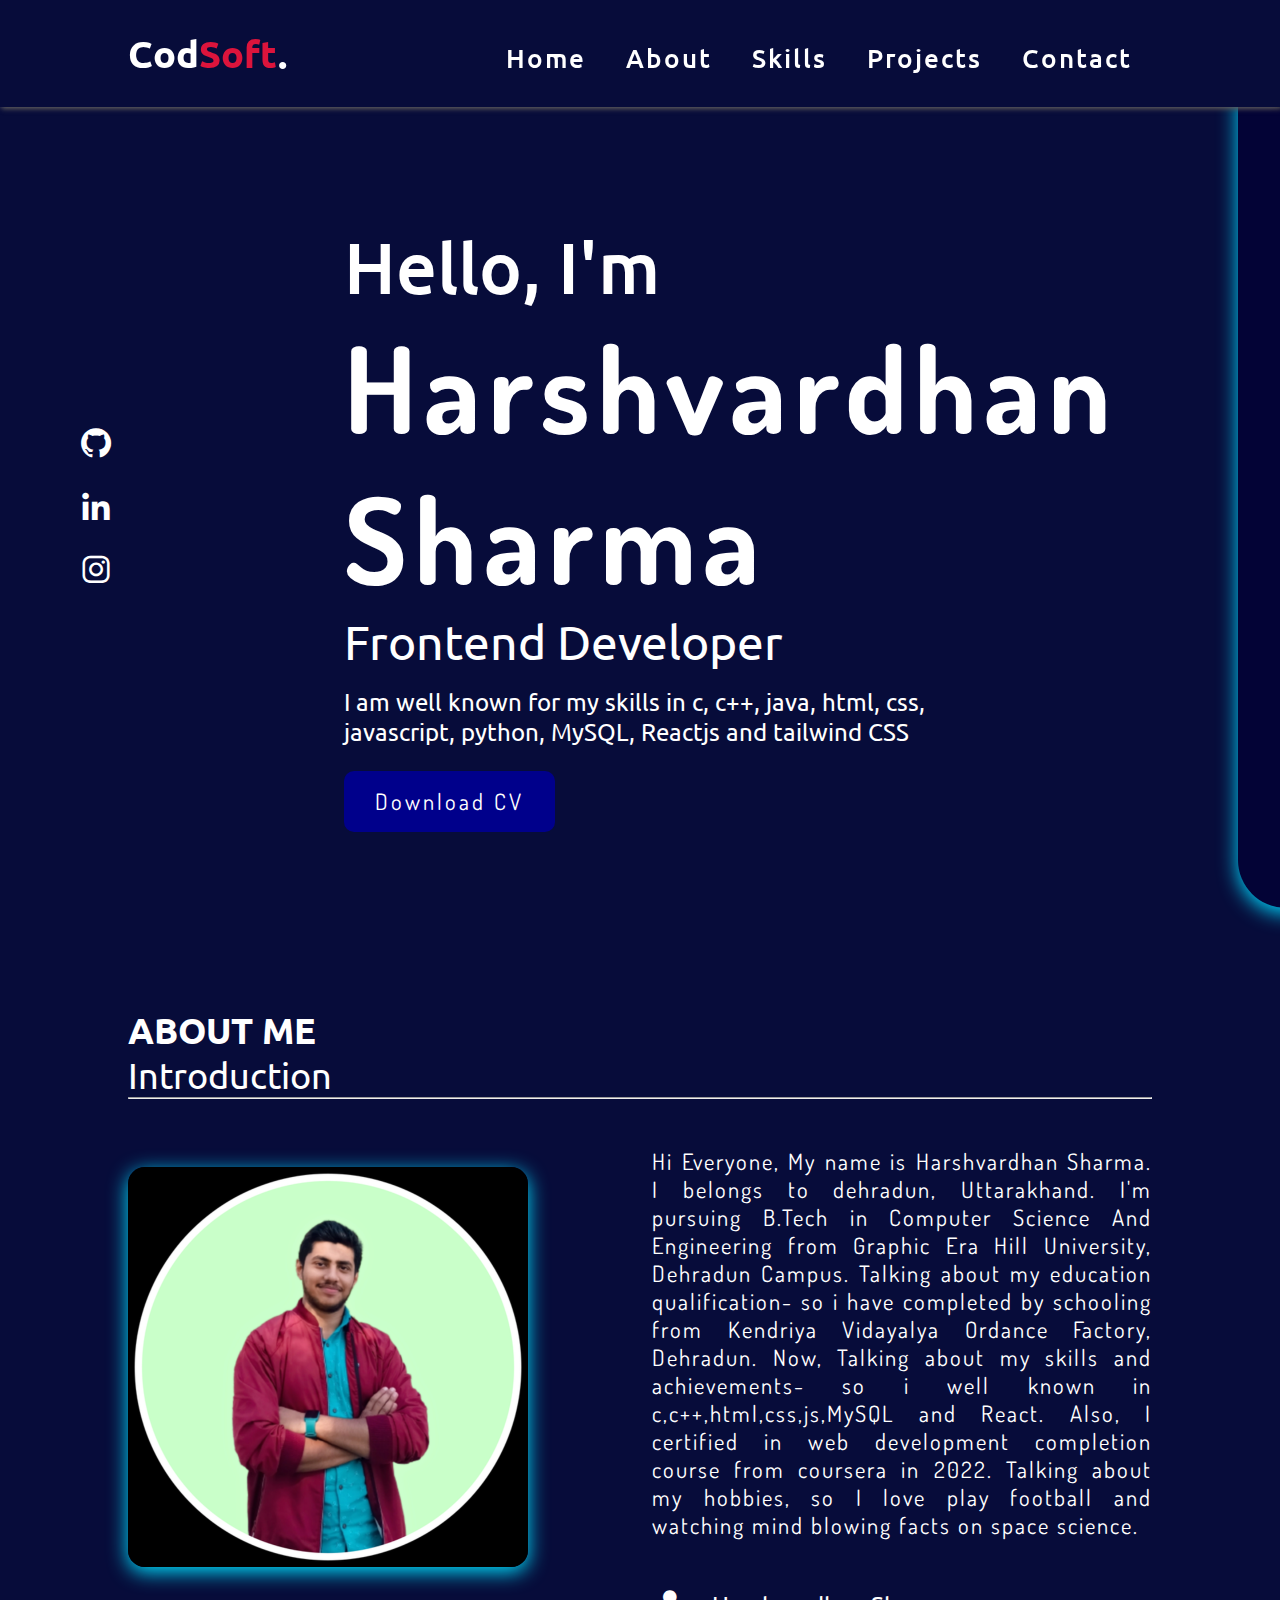
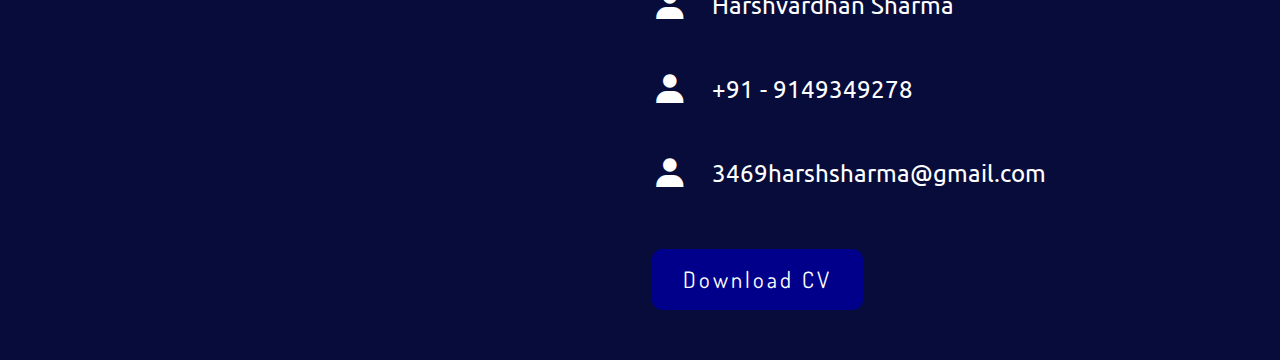
==== CodSoft Web Projects/Personal Portfolio/index.html @ c6598f97 "Add files via upload" ====
<!DOCTYPE html>
<html lang="en">
<head>
    <meta charset="UTF-8">
    <meta name="viewport" content="width=device-width, initial-scale=1.0">
    <title>Personal Portfolio</title>
    <link rel="stylesheet" href="style.css">
    <link rel="preconnect" href="https://fonts.googleapis.com">
    <link rel="preconnect" href="https://fonts.gstatic.com" crossorigin>
    <link href="https://fonts.googleapis.com/css2?family=Dosis:wght@300&family=Satisfy&family=Ubuntu:wght@300&display=swap" rel="stylesheet">
    <link data-minify="1" rel="stylesheet" href="https://blog.thesimplifieddev.com/wp-content/cache/min/1/npm/boxicons@latest/css/boxicons.min.css?ver=1680857252"> 
</head>
<body>
    <header>
        <a href="#" class="logo">Cod<span>Soft</span>.</a>
        <div class="bx bx-menu" id="menu-icon"></div>
        <ul class="navbar">
            <li><a href="#">Home</a></li>
            <li><a href="#">About</a></li>  
            <li><a href="#">Skills</a></li>
            <li><a href="#">Projects</a></li>
            <li><a href="#">Contact</a></li>
        </ul>
    </header>

    <section class="home" id="home">
        <div class="social">
            <a href="https://github.com/hvs1234" target="_blank"><i class="bx bxl-github"></i></a>
            <a href="https://linkedin.com/in/harshvardhan-sharma-a3685a236" target="_blank"><i class="bx bxl-linkedin"></i></a>
            <a href="#"><i class="bx bxl-instagram"></i></a>
        </div>
        <div class="home-img">
            <img src="image.png" alt="my-image">
        </div>
        <div class="home-text">
            <span>Hello, I'm</span>
            <h1>Harshvardhan Sharma</h1>
            <h2>Frontend Developer</h2>
            <p>I am well known for my skills in c, c++, java, html, css, javascript, python, MySQL, Reactjs and tailwind CSS</p>
            <a href="file:///E:/pdf/Harsh%20Resume%20.pdf" download target="_blank" class="btn">Download CV</a>
        </div>
    </section>

    <section class="about" id="about">
        <div class="heading">
            <h2>ABOUT ME</h2>
            <span>Introduction</span>
        </div>
        <hr>
        <div class="about-container">
            <div class="about-img">
                <img src="image2.png" alt="myimage">
            </div>
            <div class="about-text">
                <p>Hi Everyone, My name is Harshvardhan Sharma. I belongs to dehradun, Uttarakhand. I'm pursuing B.Tech in Computer Science And Engineering from Graphic Era Hill University, Dehradun Campus. Talking about my education qualification- so i have completed by schooling from Kendriya Vidayalya Ordance Factory, Dehradun. Now, Talking about my skills and achievements- so i well known in c,c++,html,css,js,MySQL and React. Also, I certified in web development completion course from coursera in 2022. Talking about my hobbies, so I love play football and watching mind blowing facts on space science.</p>
                <div class="information">
                    <div class="info-box">
                        <i class="bx bxs-user"></i>
                        <span>Harshvardhan Sharma</span>
                    </div>
                    <div class="info-box">
                        <i class="bx bxs-user"></i>
                        <span>+91 - 9149349278</span>
                    </div>
                    <div class="info-box">
                        <i class="bx bxs-user"></i>
                        <span>3469harshsharma@gmail.com</span>
                    </div>
                </div>
                <a href="file:///E:/pdf/Harsh%20Resume%20.pdf" target="_blank" class="btn">Download CV</a>
            </div>
        </div>
    </section>
</body>
</html>
---- CodSoft Web Projects/Personal Portfolio/style.css ----
:root
{
    --set-color: darkblue;
    --bg-color: #070c3a;
    --text-color: rgb(255, 255, 255);
    --hover: hsl(64, 100%, 51%);
    --lg-font: 2.2rem;
    --md-font: 1.8rem;
    --p-font: 0.941rem;
}

*{
    margin: 0; padding: 0; 
    list-style: none; text-decoration: none;
    font-size: 1.5rem;
    box-sizing: border-box;
    scroll-behavior: smooth;
    font-family: 'Ubuntu' , sans-serif;
}
body
{
    color: var(--text-color);
    background-color: var(--bg-color);
}
section
{
    padding: 50px 10%;
}
*::selection
{
    background: var(--set-color);
    color: var(--bg-color);
}
header
{
    display: flex;
    position: fixed;
    z-index: 2;
    top: 0;
    right: 0;
    width: 100%;
    align-items: center;
    justify-content: space-between;
    background: var(--bg-color);
    padding: 30px 10%;
    transition: 0.2s;
    box-shadow: -3px -4px 8px #ffffff73 , 2px 2px 5px rgb(82, 79, 79);
}
.logo
{
    font-size: 1.6rem;
    font-weight: 600;
    color: var(--text-color);
}
.logo span
{
    font-size: 1.6rem;
    font-weight: 600;
    color: crimson;
}
.navbar
{
    display: flex;
}
.navbar a
{
    font-size: 1.1rem;
    padding: 20px 20px;
    color: var(--text-color);
    font-weight: 500;
    letter-spacing: 2px;
    z-index: 3000;
} .navbar a:hover{color: var(--hover);}
#menu-icon
{
    font-size: 1.5rem;
    cursor: pointer;
    z-index: 10001;
    display: none;
}
.home
{
    position: relative;
    width: 100%;
    min-height: 100vh;
    display: grid;
    align-items: center;
    grid-template-columns: 0.2fr 1fr 1fr;
    gap: 15rem;
}
.home-img
{
    order: 3; position: relative; right: 420px; top: 0px;
    border: 0px solid black; border-radius: 2rem;
    box-shadow: 0px 5px 20px rgb(0, 217, 255); background-color: rgb(3, 3, 54);
} .home-img image{width: 100%;}
.home-text
{
    position: relative;
    right: 180px;
    top: 2rem;
}
.home-text span
{
    font-size: 3rem;    
    font-weight: 500;
}
.home-text h1
{
    font-size: 5rem;
    letter-spacing: 7px;
    font-family: 'Dosis' , sans-serif;
}
.home-text h2
{
    font-size: 2rem;
    font-weight: 400;
}
.home-text p
{
    font-size: 1rem;
    font-weight: 400;
    margin: 0.7rem 0 1rem;
    width: 25rem;
}
.social
{
    display: flex;
    flex-direction: column;
}
.social a
{
    margin-bottom: 1rem;
    font-size: 22px;
    color: var(--text-color);
    position: relative;
    top: 40px;
    right: 50px;
} .social a:hover{color: var(--hover);}
.btn
{
    display: inline-block;
    background-color: var(--set-color);
    color: #fff;
    padding: 0.7rem 1.3rem;
    font-size: var(--p-font);
    font-family: 'Dosis' , sans-serif;
    letter-spacing: 3px;
    border: 0.6rem;
    border-radius: 10px;
} .btn:hover{background: rgb(5, 50, 102);}

.about-container
{
    display: grid;
    grid-template-columns: repeat(2, 1fr);
    gap: 1rem;
    margin-top: 2rem;
}

.about-img img
{
    width: 80%;
    border-radius: 0.7rem;
    margin-top: 20px;
    box-shadow: 0px 5px 20px rgb(0, 225, 255);
}
.about-text p
{
    font-size: var(--p-font);
    letter-spacing: 2px;
    font-weight: 400;   
    text-align: justify;
    font-family: 'Dosis' , sans-serif;
}
.information
{
    margin: 2rem 0 2.4rem;
    font-size: var(--md-font);
}
.information .info-box
{
    display: flex;
    align-items: center;
    margin-bottom: 2rem;
}
.information .info-box span
{
    font-weight: 400;
    margin-left: 1rem;
    font-size: 1rem;
}
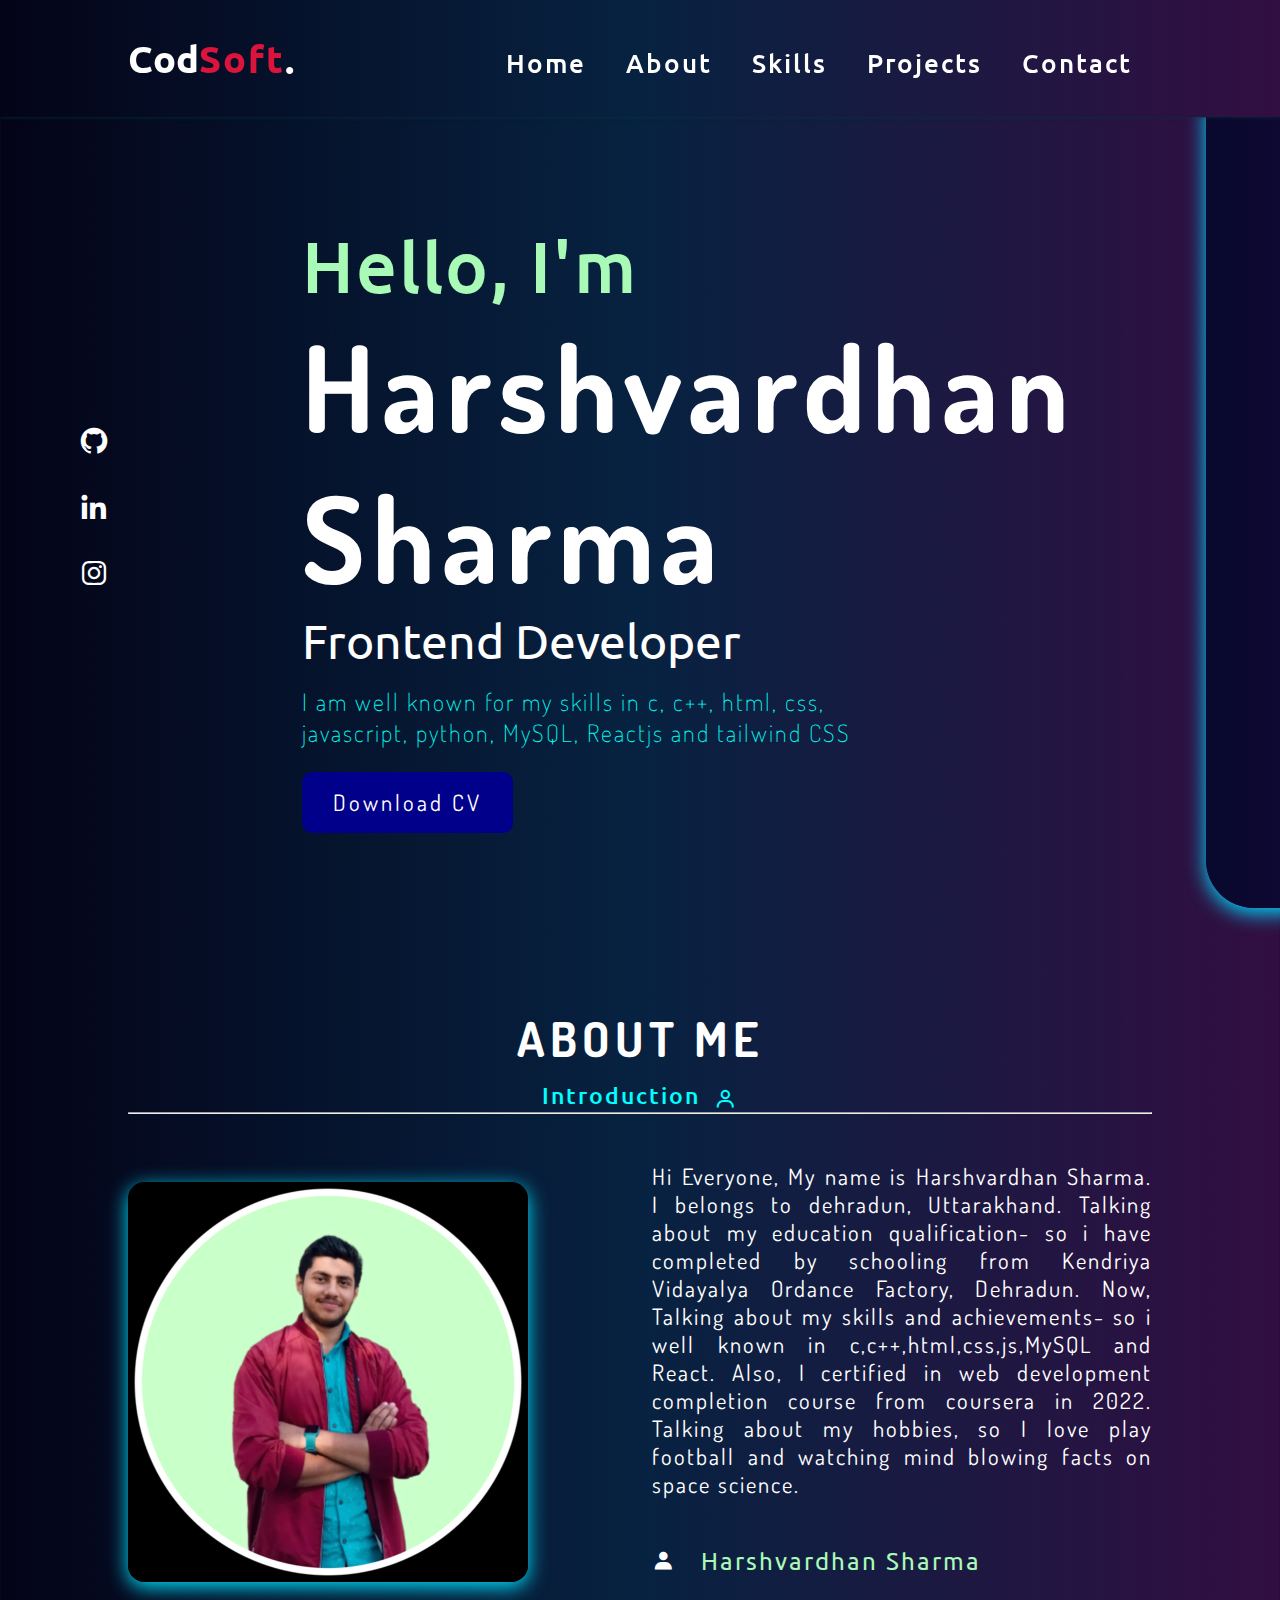
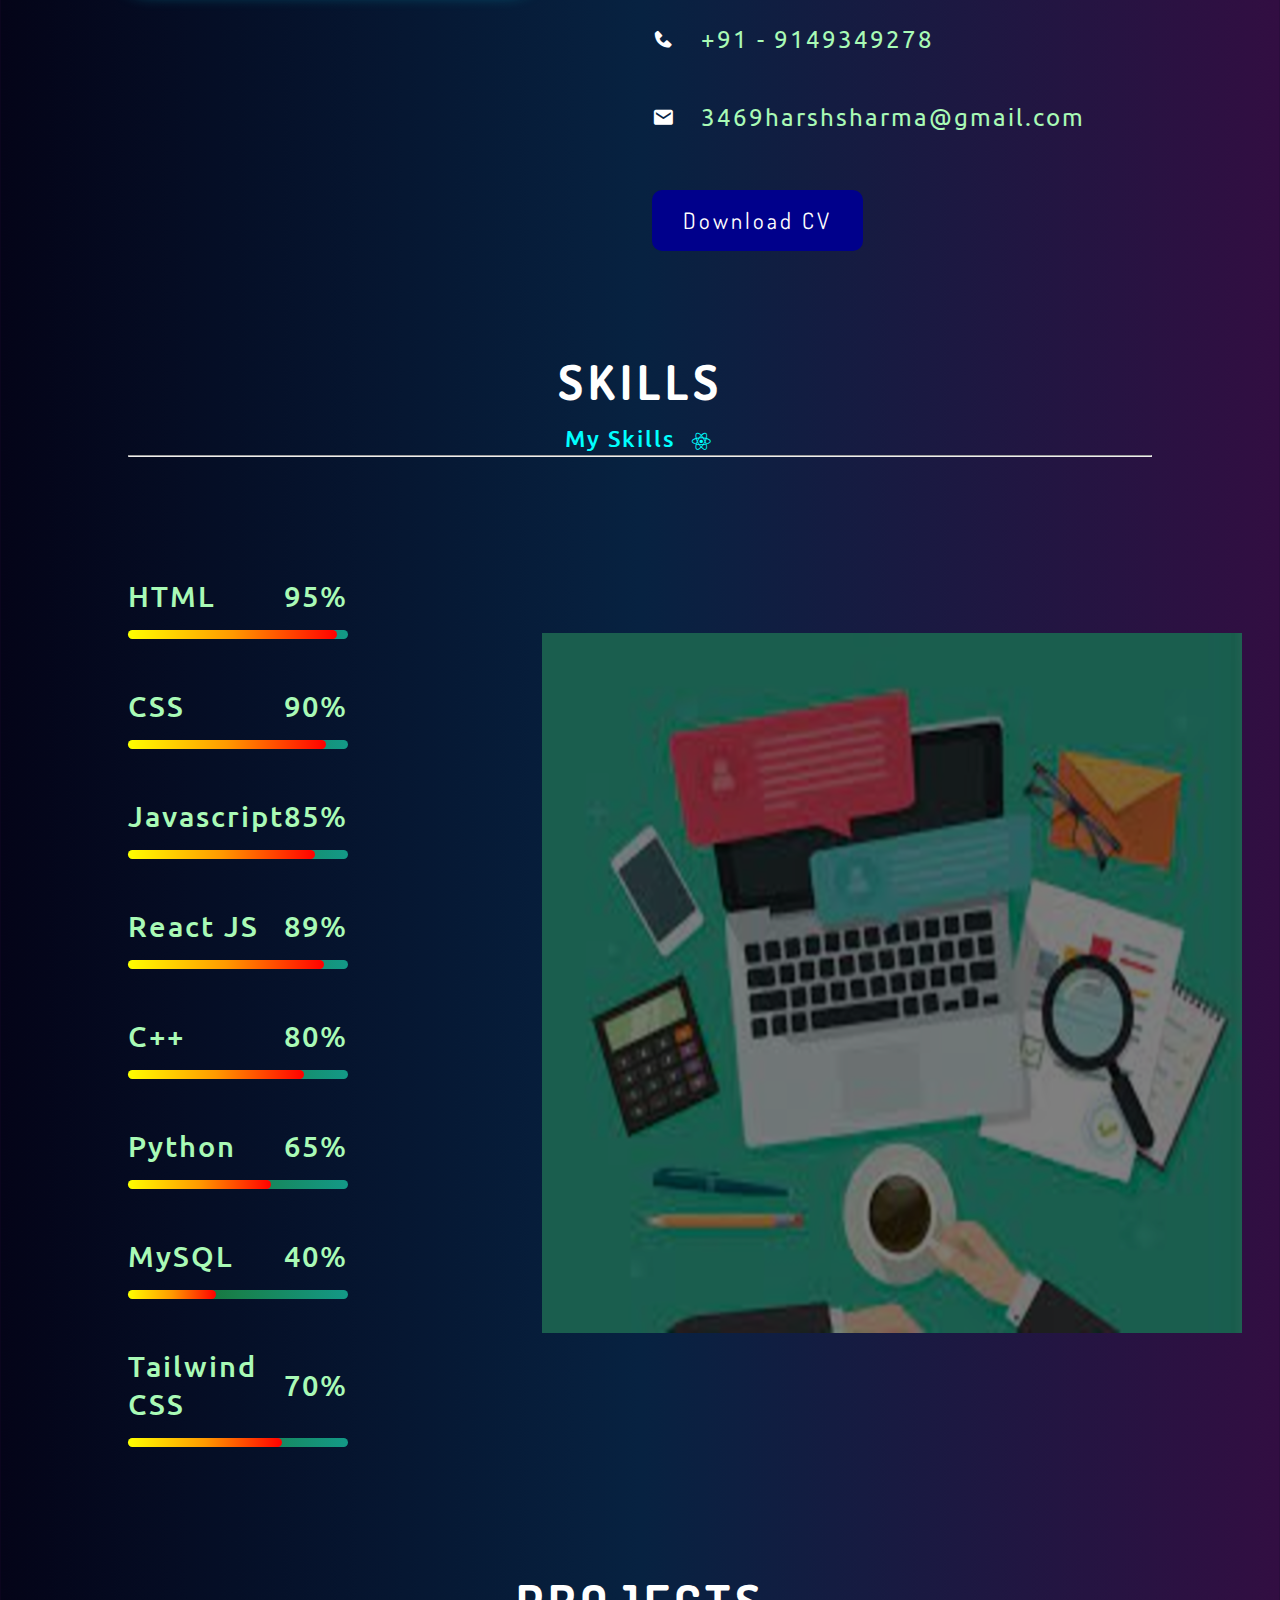
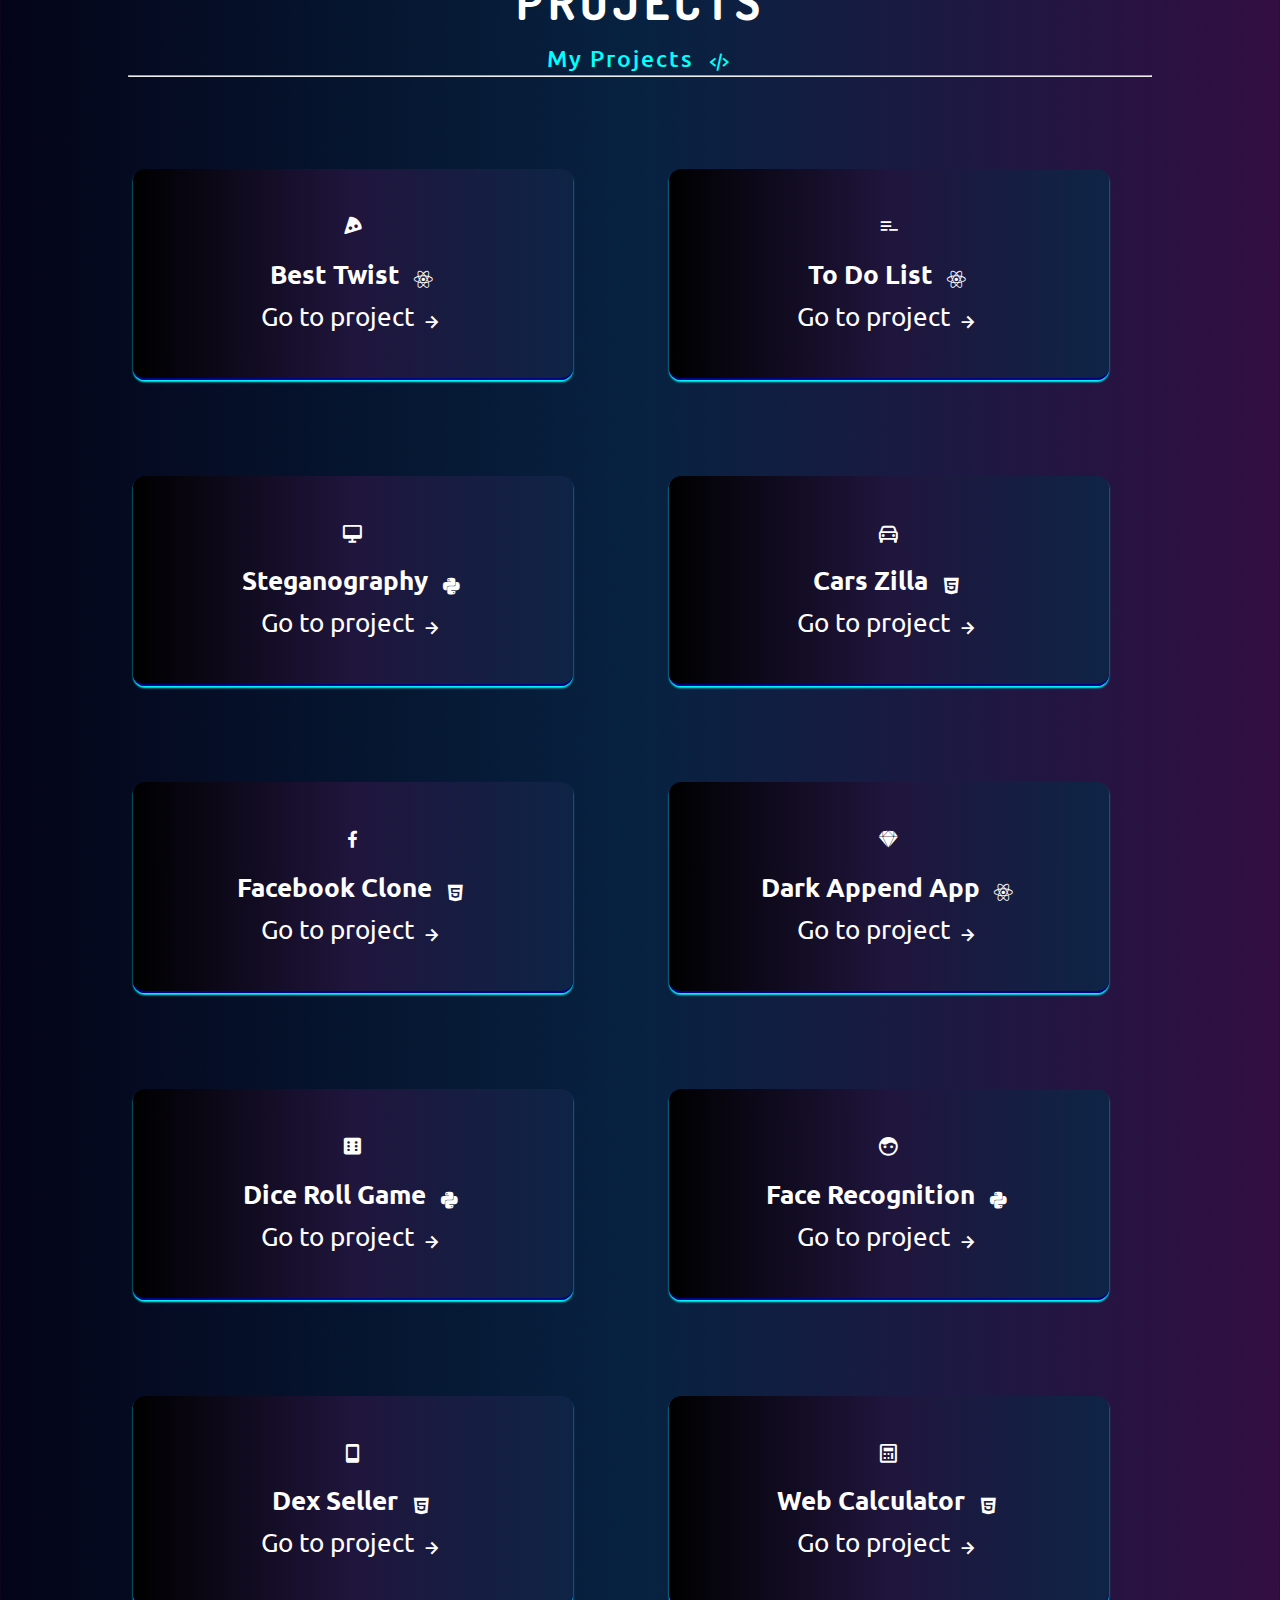
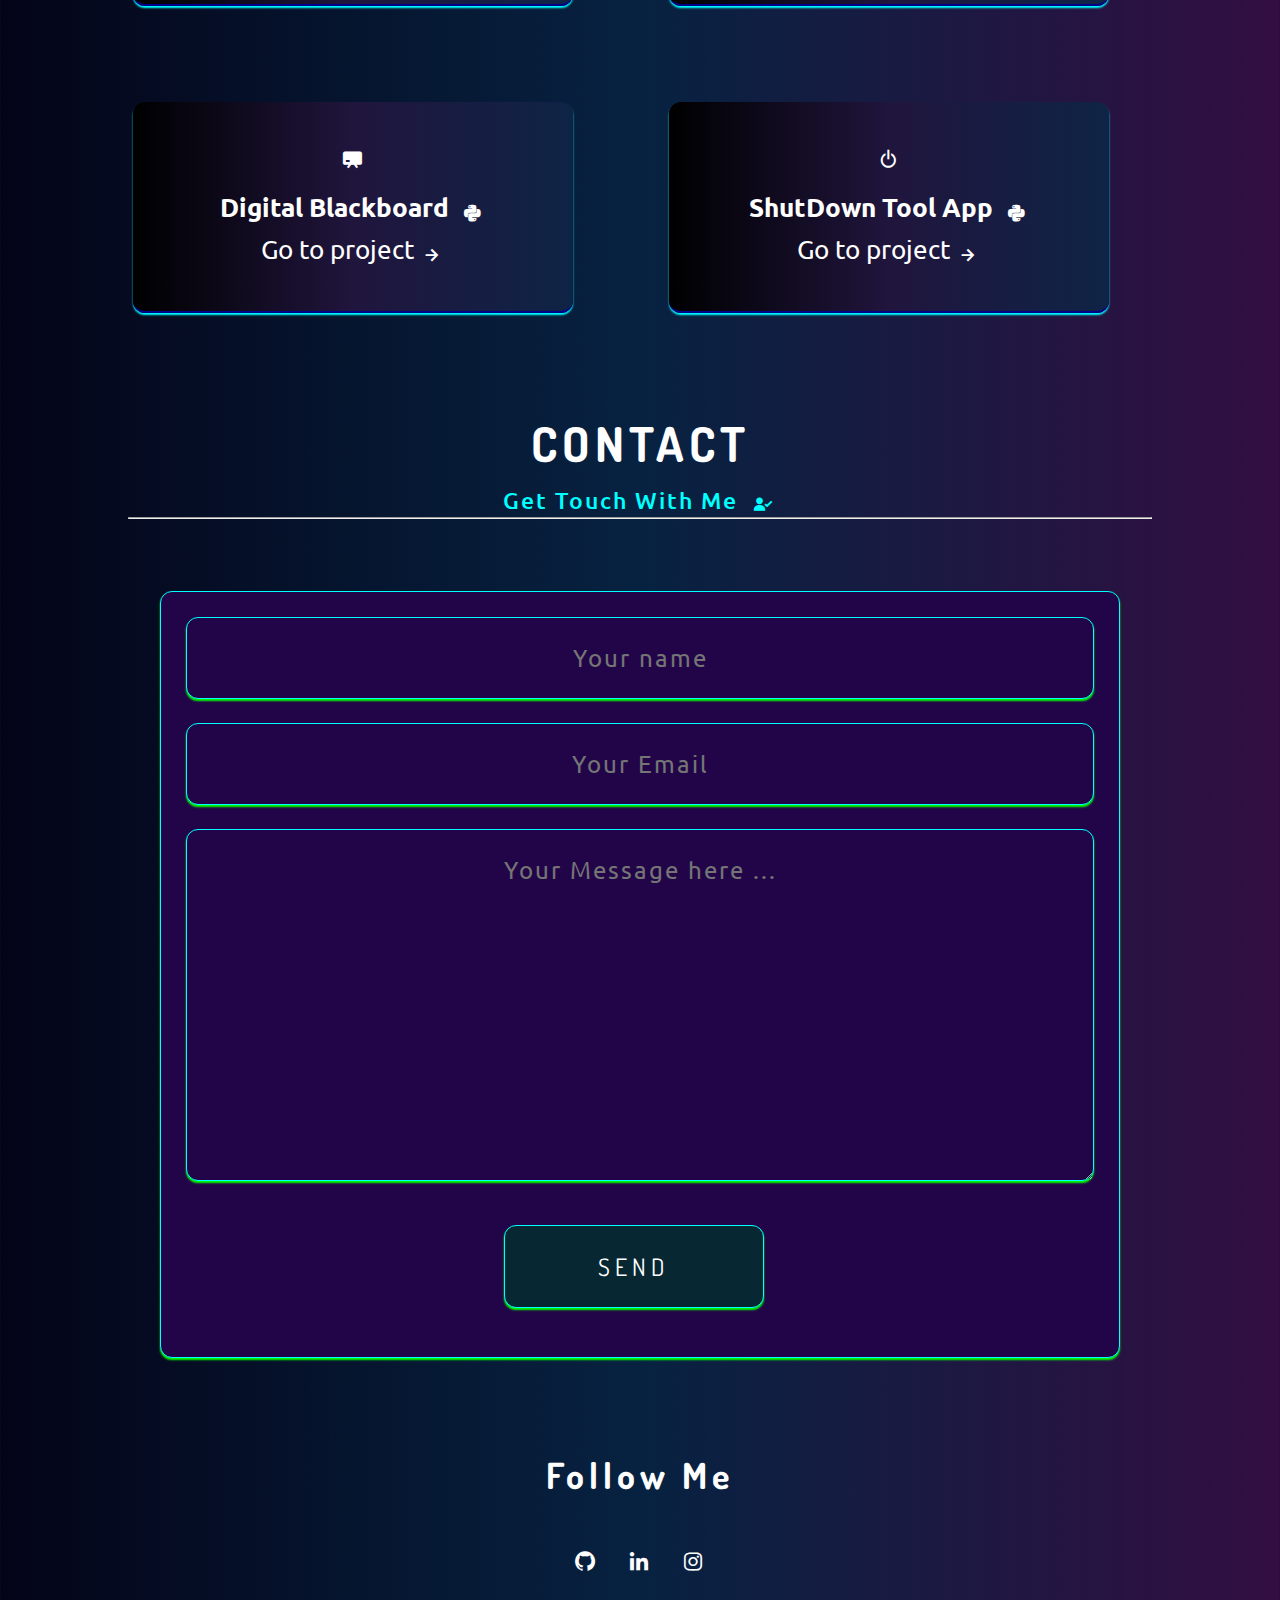
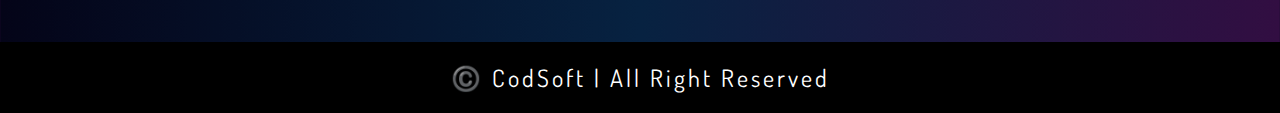
==== commit e3fde5a6: "Add files via upload" ====
--- a/CodSoft Web Projects/Personal Portfolio/index.html
+++ b/CodSoft Web Projects/Personal Portfolio/index.html
@@ -7,27 +7,27 @@
     <link rel="stylesheet" href="style.css">
     <link rel="preconnect" href="https://fonts.googleapis.com">
     <link rel="preconnect" href="https://fonts.gstatic.com" crossorigin>
-    <link href="https://fonts.googleapis.com/css2?family=Dosis:wght@300&family=Satisfy&family=Ubuntu:wght@300&display=swap" rel="stylesheet">
+    <link href="https://fonts.googleapis.com/css2?family=Dosis:wght@300&family=Tilt+Prism&family=Satisfy&family=Ubuntu:wght@300&display=swap" rel="stylesheet">
     <link data-minify="1" rel="stylesheet" href="https://blog.thesimplifieddev.com/wp-content/cache/min/1/npm/boxicons@latest/css/boxicons.min.css?ver=1680857252"> 
 </head>
 <body>
     <header>
-        <a href="#" class="logo">Cod<span>Soft</span>.</a>
+        <a href="https://codsoft.in" target="_blank" class="logo">Cod<span>Soft</span>.</a>
         <div class="bx bx-menu" id="menu-icon"></div>
         <ul class="navbar">
-            <li><a href="#">Home</a></li>
-            <li><a href="#">About</a></li>  
-            <li><a href="#">Skills</a></li>
-            <li><a href="#">Projects</a></li>
-            <li><a href="#">Contact</a></li>
+            <li><a href="#home">Home</a></li>
+            <li><a href="#about">About</a></li>  
+            <li><a href="#skills">Skills</a></li>
+            <li><a href="#projects">Projects</a></li>
+            <li><a href="#contact">Contact</a></li>
         </ul>
     </header>
 
     <section class="home" id="home">
-        <div class="social">
+        <div class="follow">
             <a href="https://github.com/hvs1234" target="_blank"><i class="bx bxl-github"></i></a>
             <a href="https://linkedin.com/in/harshvardhan-sharma-a3685a236" target="_blank"><i class="bx bxl-linkedin"></i></a>
-            <a href="#"><i class="bx bxl-instagram"></i></a>
+            <a href="https://www.instagram.com/ha.rshsharma135" target="_blank"><i class="bx bxl-instagram"></i></a>
         </div>
         <div class="home-img">
             <img src="image.png" alt="my-image">
@@ -36,40 +36,203 @@
             <span>Hello, I'm</span>
             <h1>Harshvardhan Sharma</h1>
             <h2>Frontend Developer</h2>
-            <p>I am well known for my skills in c, c++, java, html, css, javascript, python, MySQL, Reactjs and tailwind CSS</p>
-            <a href="file:///E:/pdf/Harsh%20Resume%20.pdf" download target="_blank" class="btn">Download CV</a>
+            <p>I am well known for my skills in c, c++, html, css, javascript, python, MySQL, Reactjs and tailwind CSS</p>
+            <a href="https://drive.google.com/file/d/1B3Ot39mB7GMwG1csiOINjtP1QZ1P4ege/view" target="_blank" class="btn">Download CV</a>
         </div>
     </section>
 
     <section class="about" id="about">
         <div class="heading">
             <h2>ABOUT ME</h2>
-            <span>Introduction</span>
+            <span>Introduction&nbsp; <i class='bx bx-user touch'></i></span>
         </div>
         <hr>
-        <div class="about-container">
+        <div class="about-part">
             <div class="about-img">
                 <img src="image2.png" alt="myimage">
             </div>
             <div class="about-text">
-                <p>Hi Everyone, My name is Harshvardhan Sharma. I belongs to dehradun, Uttarakhand. I'm pursuing B.Tech in Computer Science And Engineering from Graphic Era Hill University, Dehradun Campus. Talking about my education qualification- so i have completed by schooling from Kendriya Vidayalya Ordance Factory, Dehradun. Now, Talking about my skills and achievements- so i well known in c,c++,html,css,js,MySQL and React. Also, I certified in web development completion course from coursera in 2022. Talking about my hobbies, so I love play football and watching mind blowing facts on space science.</p>
-                <div class="information">
+                <p>Hi Everyone, My name is Harshvardhan Sharma. I belongs to dehradun, Uttarakhand. Talking about my education qualification- so i have completed by schooling from Kendriya Vidayalya Ordance Factory, Dehradun. Now, Talking about my skills and achievements- so i well known in c,c++,html,css,js,MySQL and React. Also, I certified in web development completion course from coursera in 2022. Talking about my hobbies, so I love play football and watching mind blowing facts on space science.</p>
+                <div class="my-info">
                     <div class="info-box">
-                        <i class="bx bxs-user"></i>
+                        <i class="bx bxs-user" style="color: #fff;"></i>
                         <span>Harshvardhan Sharma</span>
                     </div>
                     <div class="info-box">
-                        <i class="bx bxs-user"></i>
+                        <i class="bx bxs-phone" style="color: #fff;"></i>
                         <span>+91 - 9149349278</span>
                     </div>
                     <div class="info-box">
-                        <i class="bx bxs-user"></i>
+                        <i class="bx bxs-envelope" style="color: #fff;"></i>
                         <span>3469harshsharma@gmail.com</span>
                     </div>
                 </div>
-                <a href="file:///E:/pdf/Harsh%20Resume%20.pdf" target="_blank" class="btn">Download CV</a>
-            </div>
-        </div>
-    </section>
+                <a href="https://drive.google.com/file/d/1B3Ot39mB7GMwG1csiOINjtP1QZ1P4ege/view" target="_blank" class="btn">Download CV</a>
+            </div>
+        </div>
+    </section>
+
+    <section class="skills" id="skills">
+        <div class="heading">
+            <h2>SKILLS</h2>
+            <span>My Skills&nbsp; <i class='bx bxl-react touch'></i></span>
+        </div>
+        <hr>
+        <div class="skills-part">
+            <div class="bars">
+                <div class="bars-box">
+                    <h3>HTML</h3>
+                    <span>95%</span>
+                    <div class="light-bar"></div>
+                    <div class="percent-bar html-bar"></div>
+                </div>
+                <div class="bars-box">
+                    <h3>CSS</h3>
+                    <span>90%</span>
+                    <div class="light-bar"></div>
+                    <div class="percent-bar css-bar"></div>
+                </div>
+                <div class="bars-box">
+                    <h3>Javascript</h3>
+                    <span>85%</span>
+                    <div class="light-bar"></div>
+                    <div class="percent-bar js-bar"></div>
+                </div>
+                <div class="bars-box">
+                    <h3>React JS</h3>
+                    <span>89%</span>
+                    <div class="light-bar"></div>
+                    <div class="percent-bar react-bar"></div>
+                </div>
+                <div class="bars-box">
+                    <h3>C++</h3>
+                    <span>80%</span>
+                    <div class="light-bar"></div>
+                    <div class="percent-bar c-bar"></div>
+                </div>
+                <div class="bars-box">
+                    <h3>Python</h3>
+                    <span>65%</span>
+                    <div class="light-bar"></div>
+                    <div class="percent-bar python-bar"></div>
+                </div>
+                <div class="bars-box">
+                    <h3>MySQL</h3>
+                    <span>40%</span>
+                    <div class="light-bar"></div>
+                    <div class="percent-bar mysql-bar"></div>
+                </div>
+                <div class="bars-box">
+                    <h3>Tailwind CSS</h3>
+                    <span>70%</span>
+                    <div class="light-bar"></div>
+                    <div class="percent-bar tailwind-bar"></div>
+                </div>
+            </div>
+            <div class="skills-img">
+                <img src="img3.png" alt="image3">
+            </div>
+        </div>
+    </section>
+
+    <section class="services" id="projects">
+        <div class="heading">
+            <h2>PROJECTS</h2>
+            <span>My Projects&nbsp; <i class='bx bx-code-alt touch'></i></span>
+        </div>
+        <hr> <br>
+        <div class="projects-part">
+            <div class="projects-box">
+                <i class='bx bxs-pizza project-logo'></i>
+                <h3>Best Twist&nbsp; <i class='bx bxl-react project-logo' ></i></h3>
+                <a href="https://github.com/hvs1234/Best-Twist">Go to project <i class='bx bx-right-arrow-alt project-logo'></i></a>
+            </div>
+            <div class="projects-box">
+                <i class='bx bx-list-minus project-logo'></i>
+                <h3>To Do List&nbsp; <i class='bx bxl-react project-logo' ></i></h3>
+                <a href="https://github.com/hvs1234/To-Do-List">Go to project <i class='bx bx-right-arrow-alt project-logo'></i></a>
+            </div>
+            <div class="projects-box">
+                <i class='bx bx-desktop project-logo'></i>
+                <h3>Steganography&nbsp; <i class='bx bxl-python project-logo' ></i></h3>
+                <a href="https://github.com/hvs1234/Steganography">Go to project <i class='bx bx-right-arrow-alt project-logo'></i></a>
+            </div>
+            <div class="projects-box">
+                <i class='bx bx-car project-logo'></i>
+                <h3>Cars Zilla&nbsp; <i class='bx bxl-html5 project-logo' ></i></h3>
+                <a href="https://github.com/hvs1234/Cars-Zilla">Go to project <i class='bx bx-right-arrow-alt project-logo'></i></a>
+            </div>
+            <div class="projects-box">
+                <i class='bx bxl-facebook project-logo'></i>
+                <h3>Facebook Clone&nbsp; <i class='bx bxl-html5 project-logo' ></i></h3>
+                <a href="https://github.com/hvs1234/Facebook-Clone">Go to project <i class='bx bx-right-arrow-alt project-logo'></i></a>
+            </div>
+            <div class="projects-box">
+                <i class='bx bxl-sketch project-logo'></i>
+                <h3>Dark Append App&nbsp; <i class='bx bxl-react project-logo' ></i></h3>
+                <a href="https://github.com/hvs1234/Dark-Append">Go to project <i class='bx bx-right-arrow-alt project-logo'></i></a>
+            </div>
+            <div class="projects-box">
+                <i class='bx bxs-dice-6 project-logo'></i>
+                <h3>Dice Roll Game&nbsp; <i class='bx bxl-python project-logo' ></i></h3>
+                <a href="https://github.com/hvs1234/Dice-Roll-Game">Go to project <i class='bx bx-right-arrow-alt project-logo'></i></a>
+            </div>
+            <div class="projects-box">
+                <i class='bx bxs-face project-logo'></i>
+                <h3>Face Recognition&nbsp; <i class='bx bxl-python project-logo' ></i></h3>
+                <a href="https://github.com/hvs1234/Face-Recognition">Go to project <i class='bx bx-right-arrow-alt project-logo'></i></a>
+            </div>
+            <div class="projects-box">
+                <i class='bx bx-mobile project-logo'></i>
+                <h3>Dex Seller&nbsp; <i class='bx bxl-html5 project-logo' ></i></h3>
+                <a href="https://github.com/hvs1234/Dex-Seller">Go to project <i class='bx bx-right-arrow-alt project-logo'></i></a>
+            </div>
+            <div class="projects-box">
+                <i class='bx bx-calculator project-logo'></i>
+                <h3>Web Calculator&nbsp; <i class='bx bxl-html5 project-logo' ></i></h3>
+                <a href="https://github.com/hvs1234/Web-Calculator">Go to project <i class='bx bx-right-arrow-alt project-logo'></i></a>
+            </div>
+            <div class="projects-box">
+                <i class='bx bxs-chalkboard project-logo' ></i>
+                <h3>Digital Blackboard&nbsp; <i class='bx bxl-python project-logo' ></i></h3>
+                <a href="https://github.com/hvs1234/Digital-Blackboard">Go to project <i class='bx bx-right-arrow-alt project-logo'></i></a>
+            </div>
+            <div class="projects-box">
+                <i class='bx bx-power-off project-logo' ></i>
+                <h3>ShutDown Tool App&nbsp; <i class='bx bxl-python project-logo' ></i></h3>
+                <a href="https://github.com/hvs1234/ShutDown-Tool-App">Go to project <i class='bx bx-right-arrow-alt project-logo'></i></a>
+            </div>
+        </div>
+    </section>
+
+    <section class="contact" id="contact">
+        <div class="heading">
+            <h2>CONTACT</h2>
+            <span>Get Touch With Me&nbsp; <i class='bx bxs-user-check touch'></i></span>
+            <hr>
+        </div>
+        <div class="contact-form">
+            <form action="https://formsubmit.co/3469harshsharma@gmail.com" target="_blank" 
+            method="POST">
+                <input type="text" name="name" placeholder="Your name" required>
+                <input type="email" name="email" placeholder="Your Email" required>
+                <textarea name="message" cols="30" rows="10" placeholder="Your Message here ..." required></textarea>
+                <button type="submit" value="Send" class="contact-button">Send</button>
+            </form>
+        </div>
+    </section>
+
+    <div class="footer">
+        <h2>Follow Me</h2>
+        <div class="footer-link">
+            <a href="https://github.com/hvs1234" target="_blank"><i class="bx bxl-github"></i></a>
+            <a href="https://linkedin.com/in/harshvardhan-sharma-a3685a236" target="_blank"><i class="bx bxl-linkedin"></i></a>
+            <a href="https://www.instagram.com/ha.rshsharma135" target="_blank"><i class="bx bxl-instagram"></i></a>
+        </div>
+    </div>
+    
+    <div class="copyright-tag">
+        ©️ CodSoft | All Right Reserved
+    </div>
 </body>
 </html>--- a/CodSoft Web Projects/Personal Portfolio/style.css
+++ b/CodSoft Web Projects/Personal Portfolio/style.css
@@ -1,7 +1,7 @@
 :root
 {
     --set-color: darkblue;
-    --bg-color: #070c3a;
+    --bg-color: linear-gradient(to right,rgb(4, 4, 24),rgb(7, 34, 65),rgb(50, 14, 66));
     --text-color: rgb(255, 255, 255);
     --hover: hsl(64, 100%, 51%);
     --lg-font: 2.2rem;
@@ -20,7 +20,7 @@
 body
 {
     color: var(--text-color);
-    background-color: var(--bg-color);
+    background: var(--bg-color);
 }
 section
 {
@@ -43,8 +43,12 @@
     justify-content: space-between;
     background: var(--bg-color);
     padding: 30px 10%;
-    transition: 0.2s;
+    transition: 0.5s;
     box-shadow: -3px -4px 8px #ffffff73 , 2px 2px 5px rgb(82, 79, 79);
+}
+header
+{
+    box-shadow: 0 0 4px rgb(7, 53, 53);
 }
 .logo
 {
@@ -90,14 +94,15 @@
 }
 .home-img
 {
-    order: 3; position: relative; right: 420px; top: 0px;
+    order: 3; position: relative; right: 450px; top: 0px;
     border: 0px solid black; border-radius: 2rem;
-    box-shadow: 0px 5px 20px rgb(0, 217, 255); background-color: rgb(3, 3, 54);
+    box-shadow: 0px 5px 20px rgb(0, 217, 255);
+    background: linear-gradient(to right,rgb(8, 8, 46),rgb(35, 11, 63),rgb(7, 28, 43));
 } .home-img image{width: 100%;}
 .home-text
 {
     position: relative;
-    right: 180px;
+    right: 220px;
     top: 2rem;
 }
 .home-text span
@@ -119,24 +124,27 @@
 .home-text p
 {
     font-size: 1rem;
-    font-weight: 400;
+    font-weight: lighter;
+    font-family: 'Dosis',sans-serif;
+    color: rgb(0, 255, 242);
+    letter-spacing: 2px;
     margin: 0.7rem 0 1rem;
     width: 25rem;
 }
-.social
+.follow
 {
     display: flex;
     flex-direction: column;
 }
-.social a
+.follow a i
 {
     margin-bottom: 1rem;
-    font-size: 22px;
+    font-size: 32px;
     color: var(--text-color);
     position: relative;
     top: 40px;
     right: 50px;
-} .social a:hover{color: var(--hover);}
+} .follow a i:hover{color: var(--hover);}
 .btn
 {
     display: inline-block;
@@ -150,7 +158,24 @@
     border-radius: 10px;
 } .btn:hover{background: rgb(5, 50, 102);}
 
-.about-container
+.heading
+{
+    text-align: center;
+}
+.heading h2
+{
+    font-size: 2rem;
+    letter-spacing: 5px;
+    text-transform: uppercase;
+    font-family: 'Dosis',sans-serif;
+}
+.heading span,i
+{
+    font-size: var(--p-font);
+    color: aqua;
+    letter-spacing: 2px;
+}
+.about-part
 {
     display: grid;
     grid-template-columns: repeat(2, 1fr);
@@ -173,20 +198,207 @@
     text-align: justify;
     font-family: 'Dosis' , sans-serif;
 }
-.information
+.my-info
 {
     margin: 2rem 0 2.4rem;
     font-size: var(--md-font);
 }
-.information .info-box
+.my-info .info-box
 {
     display: flex;
     align-items: center;
     margin-bottom: 2rem;
 }
-.information .info-box span
+.my-info .info-box span
 {
     font-weight: 400;
     margin-left: 1rem;
     font-size: 1rem;
+}
+.skills-part
+{
+    display: grid;
+    grid-template-columns: repeat(2 , 1fr);
+    align-items: center;
+    gap: 2rem;
+    margin-top: 4rem;
+}
+.skills-img
+{
+    width: 80%;
+    height: 100%;
+    border-radius: 2rem;
+    border: 0px solid black;
+    padding-left: 4rem;
+    object-position: center;
+    position: relative;
+    top: 80px;
+    left: 50px;
+    filter: brightness(0.5);
+}
+.bars-box
+{
+    position: relative;
+    display: flex;
+    justify-content: space-between;
+    align-items: center;
+    padding: 1rem 0;
+    margin-bottom: 1rem;
+}
+.bars-box h3,span
+{
+    font-size: 1.2rem;
+    font-weight: 500;
+    color: rgb(169, 250, 182);
+    font-family: 'Ubuntu',sans-serif;
+    letter-spacing: 2px;
+}
+.light-bar
+{
+    position: absolute;
+    bottom: 0;
+    left: 0;
+    width: 100%;
+    height: 0.4rem;
+    background: linear-gradient(to right,rgb(21, 90, 26),rgb(24, 129, 77),rgb(19, 153, 135));
+    border-radius: 0.5rem;
+}
+.percent-bar
+{
+    position: absolute;
+    bottom: 0;
+    left: 0;
+    height: 0.4rem;
+    background: linear-gradient(to right,yellow,rgb(255, 153, 0),rgb(255, 0, 0));
+    border-radius: 0.6rem;
+}
+.html-bar
+{width: 95%;} .css-bar{width: 90%;} .js-bar{width: 85%;} .react-bar{width: 89%;} .c-bar{width: 80%;}
+.python-bar{width: 65%;} .mysql-bar{width: 40%;} .tailwind-bar{width: 70%;}
+
+.projects-part
+{
+    display: flex;
+    flex-wrap: wrap;
+    grid-template-columns: repeat(auto-fit, min-max(200px , auto));
+    gap: 4rem;
+    margin-top: 2rem;
+}
+.projects-box
+{
+    display: flex;
+    flex-direction: column;
+    padding: 40px 40px;
+    width: 440px;
+    position: relative;
+    left: 5px;
+    align-items: center;
+    text-align: center;
+    border-radius: 0.5rem;
+    border-bottom: 2px solid darkblue;
+    background: linear-gradient(to right, rgb(0, 0, 0),rgb(32, 21, 61),rgb(14, 36, 70));
+    box-shadow: 0px 2px 2px aqua;
+} .projects-box:hover{background: linear-gradient(to right, rgb(0, 0, 0),rgb(49, 34, 102),
+    rgb(53, 21, 128))}
+.project-logo
+{
+    color: white;
+}
+.projects-box h3
+{
+    margin-top: 20px;
+}
+.projects-box h3,a
+{
+    font-size: 1.1rem;
+    padding: 5px 0px;
+    color: white;
+}
+.projects-box i
+{
+    position: relative;
+    top: 6px;
+} 
+.projects-box a:hover{color: yellow;}
+
+.touch
+{
+    position: relative;
+    top: 5px;
+}
+.contact-form
+{
+    display: grid;
+    place-items: center;
+    margin-top: 3rem;
+}
+.contact-form form
+{
+    display: flex;
+    flex-direction: column;
+    width: 40rem;
+}
+form , input , textarea , button
+{
+    padding: 25px;
+    font-size: 1rem;
+    text-align: center;
+    font-family: 'Ubuntu' , sans-serif;
+    letter-spacing: 2px;
+    border-radius: 0.5rem;
+    width: 100%;
+    border: 1px solid aqua;
+    outline: none;
+    background: rgb(34, 5, 73);
+    margin-bottom: 1rem;
+    box-shadow: 0px 2px 2px lime;
+    color: var(--text-color);
+}
+
+.contact-button
+{
+    width: 260px;
+    cursor: pointer;
+    background: rgb(7, 40, 51);
+    justify-content: center;
+    text-transform: uppercase;
+    letter-spacing: 5px;
+    font-family: 'Dosis' , sans-serif;
+    margin-left: 35%;
+    margin-top: 20px;
+} .contact-button:hover{color: yellow; background: rgb(8, 34, 107);}
+
+.footer
+{
+    display: grid;
+    place-items: center;
+    padding: 20px;
+    color: white;
+}
+.footer h2
+{
+    font-size: 1.5rem;
+    font-family: 'Dosis' , sans-serif;
+    letter-spacing: 5px;
+    margin-bottom: 1.6rem;
+}
+.footer-link a i
+{
+    font-size: 1rem;
+    text-align: center;
+    padding: 0px 10px;
+    line-height: 40px;
+    color: #fff;
+} .footer-link a i:hover{color: var(--hover);}
+
+.copyright-tag
+{
+    padding: 20px;
+    font-size: 1rem;
+    font-family: 'Dosis' , sans-serif;
+    letter-spacing: 3px;
+    text-align: center;
+    margin-top: 40px;
+    background: black;
+    color: var(--text-color);
 }